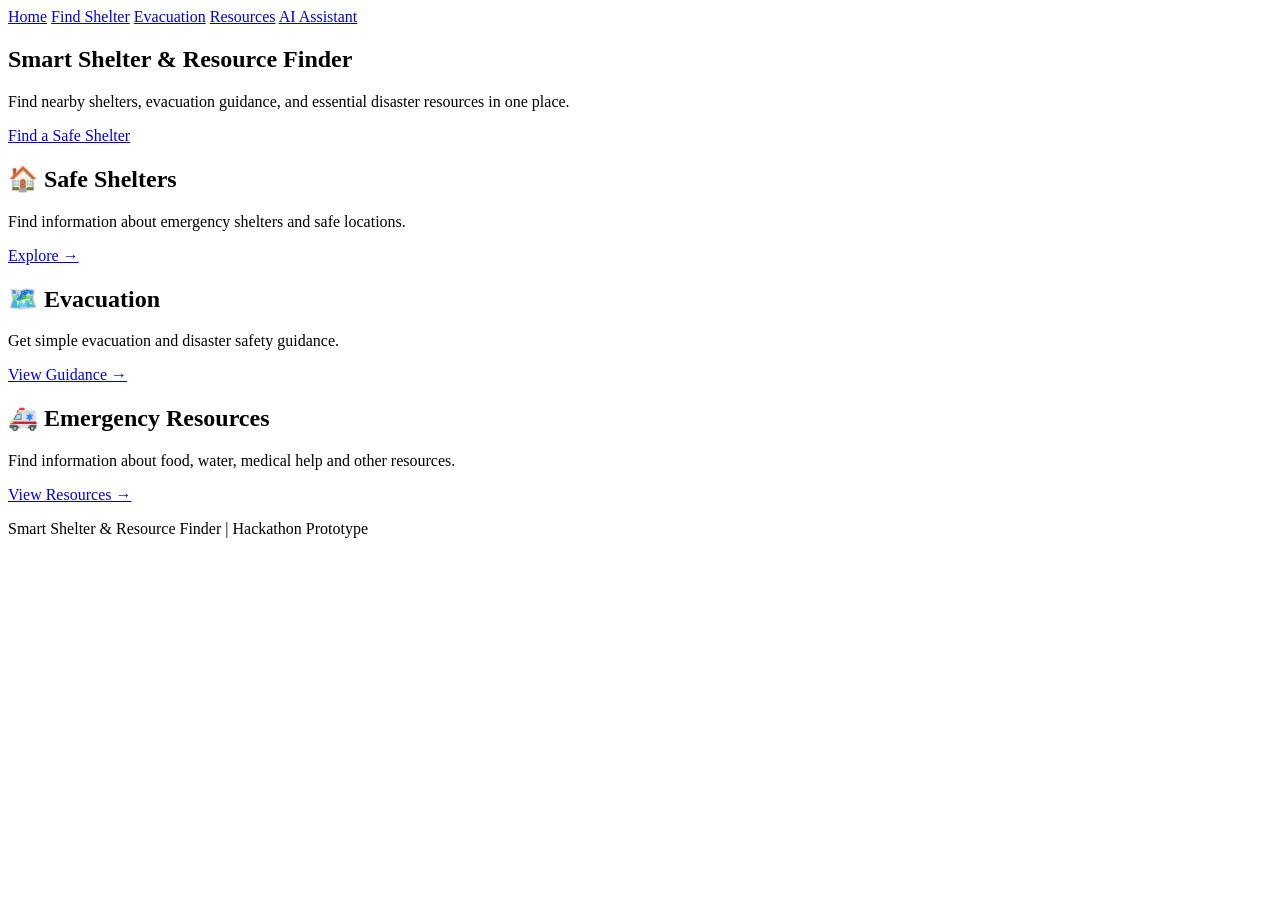
==== index.html @ 679e2796 "Create index.html" ====
<!DOCTYPE html>
<html lang="en">

<head>
    <meta charset="UTF-8">
    <meta name="viewport" content="width=device-width, initial-scale=1.0">

    <title>Smart Shelter & Resource Finder</title>

    <link rel="stylesheet" href="style.css">
</head>

<body>

    <!-- Navigation Bar -->
    <nav>
        <a href="index.html">Home</a>
        <a href="shelters.html">Find Shelter</a>
        <a href="evacuation.html">Evacuation</a>
        <a href="resources.html">Resources</a>
        <a href="assistant.html">AI Assistant</a>
    </nav>


    <!-- Main Section -->
    <main>

        <section class="hero">

            <h1>Smart Shelter & Resource Finder</h1>

            <p>
                Find nearby shelters, evacuation guidance,
                and essential disaster resources in one place.
            </p>

            <a class="btn" href="shelters.html">
                Find a Safe Shelter
            </a>

        </section>


        <!-- Features -->
        <section class="cards">

            <div class="card">

                <h2>🏠 Safe Shelters</h2>

                <p>
                    Find information about emergency shelters
                    and safe locations.
                </p>

                <a href="shelters.html">
                    Explore →
                </a>

            </div>


            <div class="card">

                <h2>🗺️ Evacuation</h2>

                <p>
                    Get simple evacuation and disaster
                    safety guidance.
                </p>

                <a href="evacuation.html">
                    View Guidance →
                </a>

            </div>


            <div class="card">

                <h2>🚑 Emergency Resources</h2>

                <p>
                    Find information about food, water,
                    medical help and other resources.
                </p>

                <a href="resources.html">
                    View Resources →
                </a>

            </div>

        </section>

    </main>


    <!-- Footer -->
    <footer>

        <p>
            Smart Shelter & Resource Finder
            | Hackathon Prototype
        </p>

    </footer>

</body>

</html>
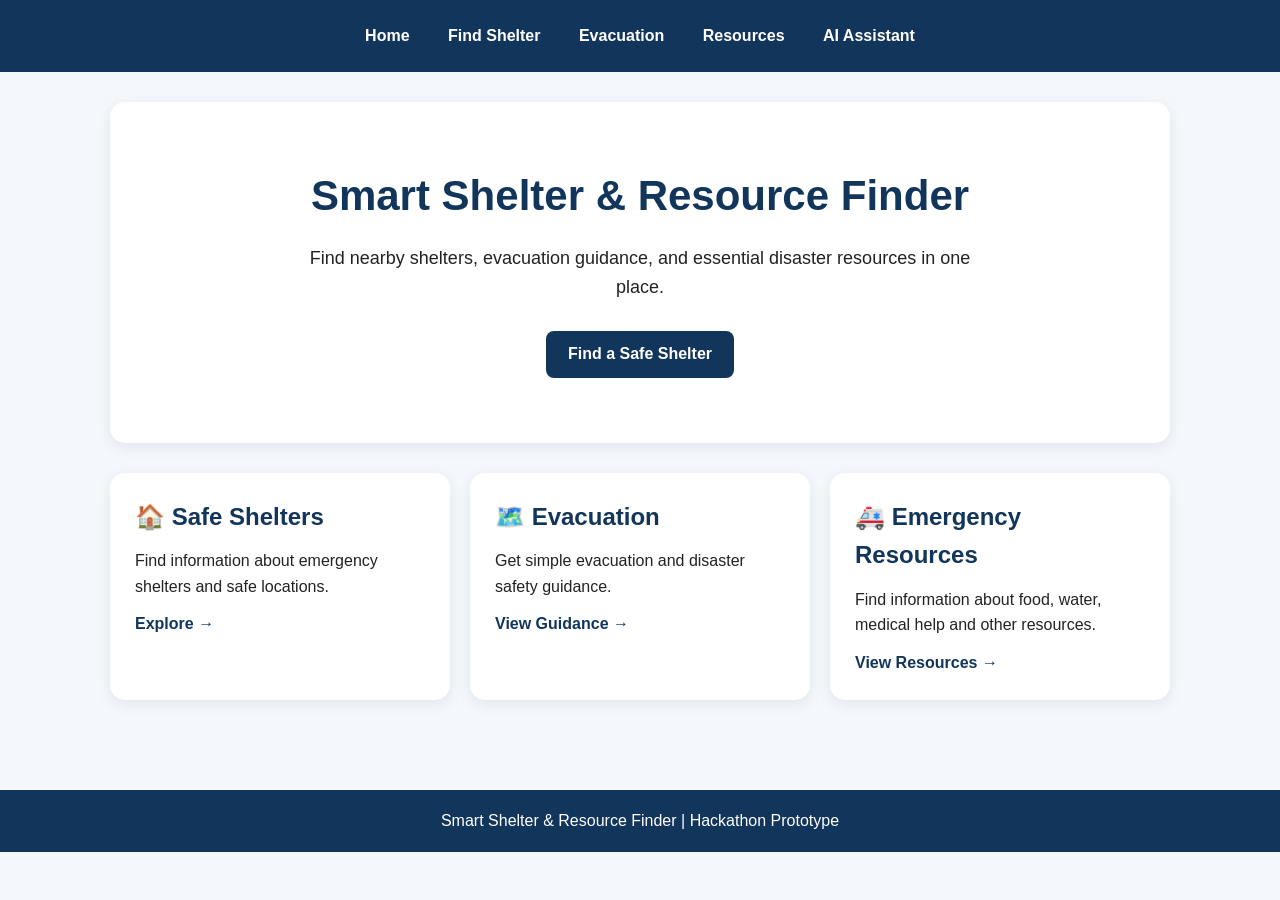
==== commit 879d2be1: "Update index.html" ====
--- a/index.html
+++ b/index.html
@@ -34,7 +34,7 @@
                 and essential disaster resources in one place.
             </p>
 
-            <a class="btn" href="shelters.html">
+            <a class="btn" href="index.html">
                 Find a Safe Shelter
             </a>
 
--- a/style.css
+++ b/style.css
@@ -0,0 +1,165 @@
+* {
+    margin: 0;
+    padding: 0;
+    box-sizing: border-box;
+}
+
+body {
+    font-family: Arial, sans-serif;
+    background: #f4f7fb;
+    color: #222;
+    line-height: 1.6;
+}
+
+/* Navigation */
+nav {
+    background: #12355b;
+    padding: 18px;
+    text-align: center;
+}
+
+nav a {
+    color: #ffffff;
+    text-decoration: none;
+    margin: 0 12px;
+    font-weight: bold;
+    display: inline-block;
+    padding: 5px;
+}
+
+nav a:hover {
+    text-decoration: underline;
+}
+
+/* Main area */
+main {
+    max-width: 1100px;
+    margin: auto;
+    padding: 30px 20px;
+}
+
+/* Home / Hero section */
+.hero {
+    text-align: center;
+    background: white;
+    padding: 60px 25px;
+    border-radius: 15px;
+    margin-bottom: 30px;
+    box-shadow: 0 4px 15px rgba(0, 0, 0, 0.08);
+}
+
+.hero h1 {
+    font-size: 42px;
+    margin-bottom: 15px;
+    color: #12355b;
+}
+
+.hero h2 {
+    color: #12355b;
+    margin-bottom: 10px;
+}
+
+.hero p {
+    max-width: 700px;
+    margin: 0 auto 25px;
+    font-size: 18px;
+}
+
+/* Page heading */
+.page-header {
+    text-align: center;
+    margin-bottom: 30px;
+}
+
+.page-header h1 {
+    font-size: 36px;
+    color: #12355b;
+    margin-bottom: 10px;
+}
+
+.page-header p {
+    font-size: 18px;
+}
+
+/* Cards */
+.cards {
+    display: grid;
+    grid-template-columns: repeat(3, 1fr);
+    gap: 20px;
+    margin-bottom: 30px;
+}
+
+.card {
+    background: white;
+    padding: 25px;
+    border-radius: 15px;
+    box-shadow: 0 4px 15px rgba(0, 0, 0, 0.08);
+}
+
+.card h2 {
+    color: #12355b;
+    margin-bottom: 12px;
+}
+
+.card p {
+    margin-bottom: 12px;
+}
+
+.card a {
+    color: #12355b;
+    font-weight: bold;
+    text-decoration: none;
+}
+
+.card a:hover {
+    text-decoration: underline;
+}
+
+/* Buttons */
+.btn {
+    display: inline-block;
+    background: #12355b;
+    color: #ffffff;
+    padding: 12px 22px;
+    border-radius: 8px;
+    text-decoration: none;
+    font-weight: bold;
+    margin: 5px;
+    font-size: 16px;
+    line-height: 1.4;
+    white-space: normal;
+}
+
+.btn:hover {
+    background: #1d568c;
+}
+
+/* Footer */
+footer {
+    background: #12355b;
+    color: white;
+    text-align: center;
+    padding: 18px;
+    margin-top: 30px;
+}
+
+/* Mobile */
+@media (max-width: 700px) {
+
+    nav a {
+        display: inline-block;
+        margin: 6px;
+    }
+
+    .cards {
+        grid-template-columns: 1fr;
+    }
+
+    .hero h1 {
+        font-size: 30px;
+    }
+
+    .page-header h1 {
+        font-size: 28px;
+    }
+}
